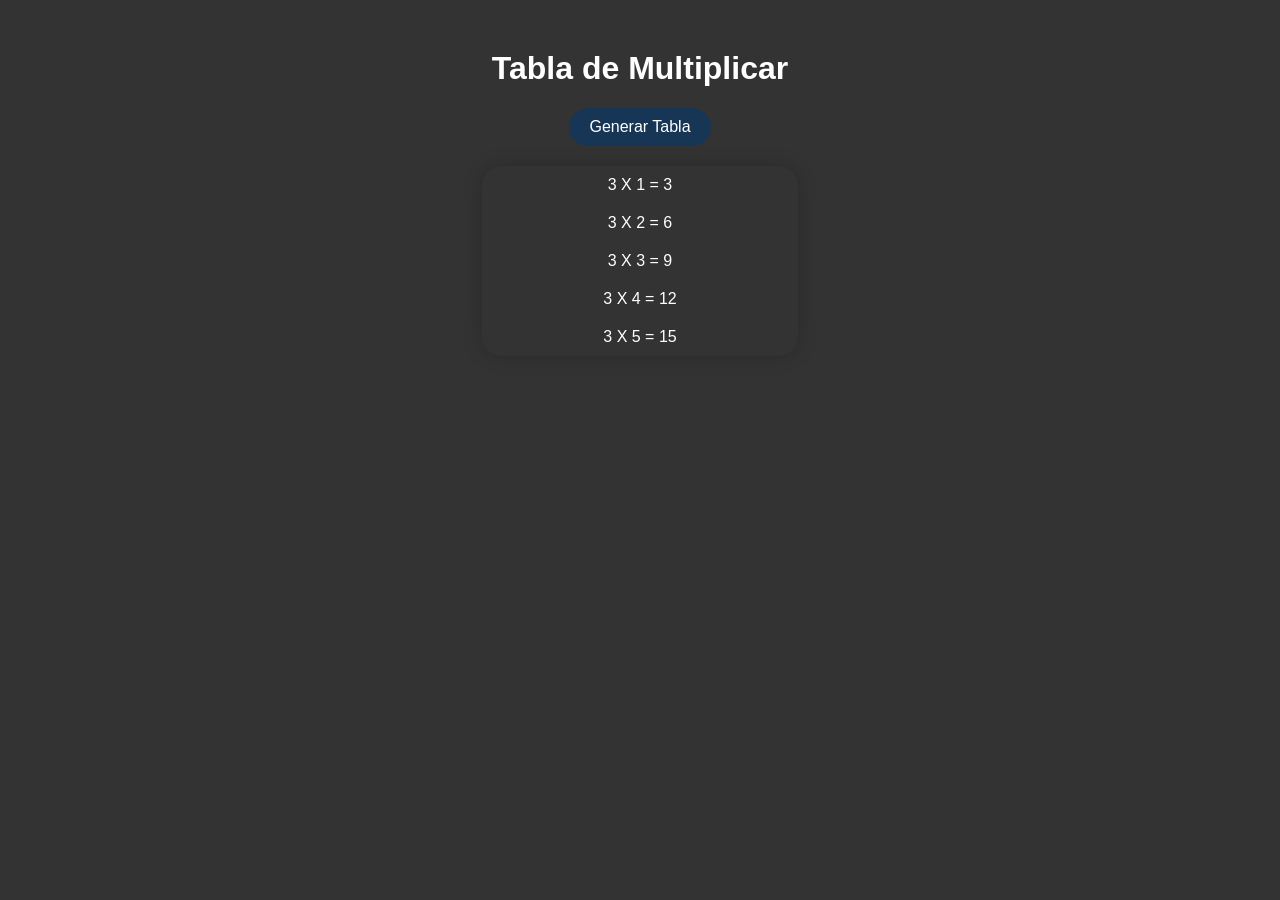
==== multiplicar.html @ b2fc9ee4 "se creo la pagina y se le dio la funcionalidad al boton para generar la tabla" ====
<!DOCTYPE html>
<html>
    <head>
        <meta charset="UTF-8">
        <title>Multiplicar</title>
        <link rel="stylesheet" href="multiplicar.css">
        <script src = "multiplicar.js"></script>
    </head>
    
    <body>
        <h1>Tabla de Multiplicar</h1>
        <input class="botonMultiplicar" type="button" onclick="generarTabla(3)" value="Generar Tabla">
        <div class="tabla" id = "cmpTabla">
            <div class="fila">3 X 1 = 3</div>
            <div class="fila">3 X 2 = 6</div>
            <div class="fila">3 X 3 = 9</div>
            <div class="fila">3 X 4 = 12</div>
            <div class="fila">3 X 5 = 15</div>
        </div>
    </body>
</html>
---- multiplicar.css ----
body{
    font-family: Arial, Helvetica, sans-serif;
    background-color: #333;
    color: #fff;
}
h1{
    text-align: center;
    margin-top: 50px;
}

.botonMultiplicar{
    display: flex;
    justify-content: center;
    margin: 20px auto;
    padding: 10px 20px;
    background-color: #173655;
    color: #ffffff;
    border: none;
    border-radius: 20px;
    cursor: pointer;
    font-size: 16px;
    transition: background-color 0.3s ease;
}
.botonMultiplicar:hover{
    background-color: #0c1f32;
}

.tabla{
    display: flex;
    flex-direction: column;
    justify-content: center;
    margin: 20px auto;
    border-radius: 20px;
    border-color: #f0f0f0;
    border-collapse: collapse;
    width: 25%;
    box-shadow: 0 0 20px rgba(0, 0, 0, 0.198);
}
.fila{
    display: flex;
    justify-content: space-around;
    padding: 10px 0;
}
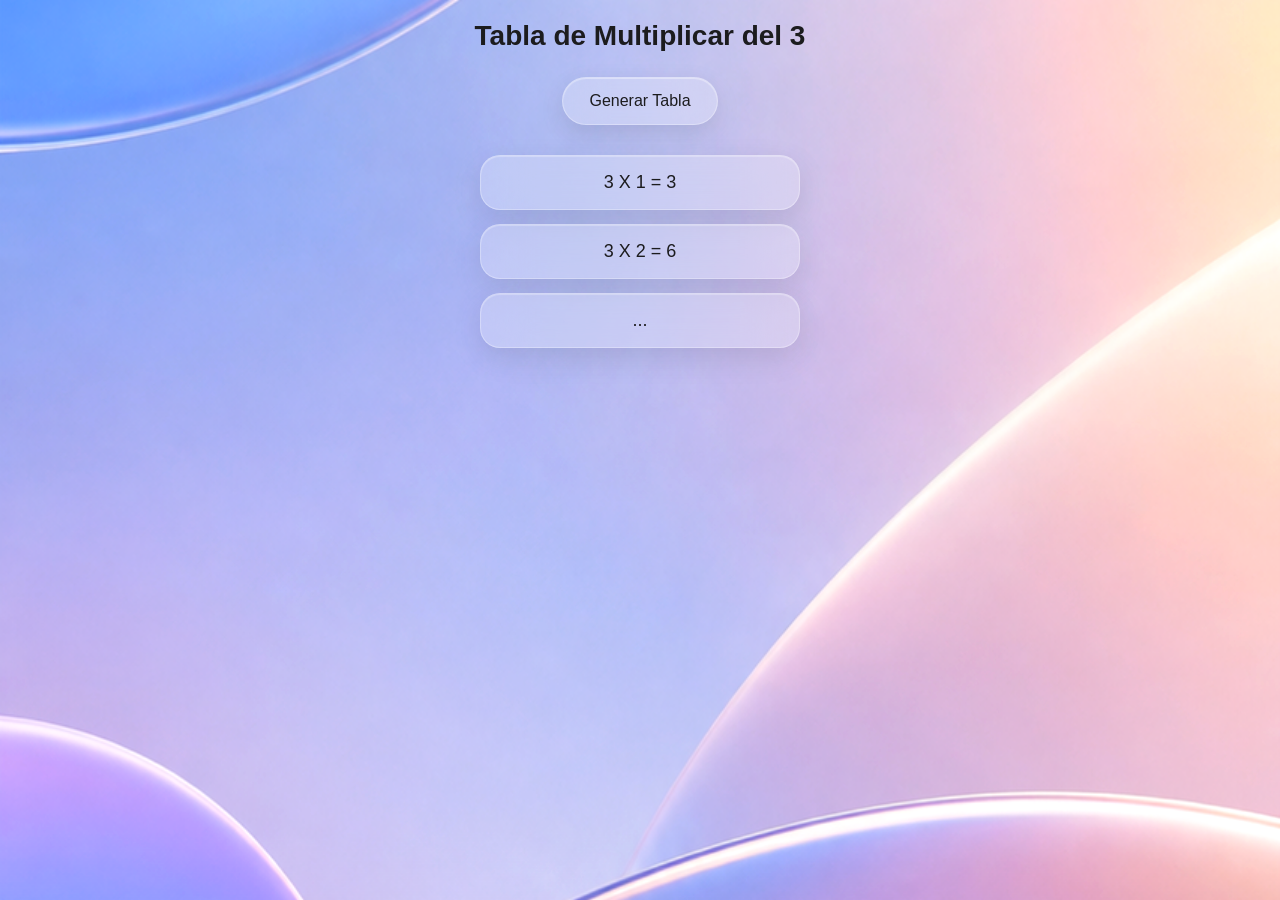
==== commit a7f9cb2e: "se arreglo la vista del modo oscuro de la pagina, cada modo tiene su respectivo fondo..." ====
--- a/multiplicar.html
+++ b/multiplicar.html
@@ -8,14 +8,12 @@
     </head>
     
     <body>
-        <h1>Tabla de Multiplicar</h1>
+        <h1>Tabla de Multiplicar del 3</h1>
         <input class="botonMultiplicar" type="button" onclick="generarTabla(3)" value="Generar Tabla">
-        <div class="tabla" id = "cmpTabla">
+        <div class="tabla" id ="cmpTabla">
             <div class="fila">3 X 1 = 3</div>
             <div class="fila">3 X 2 = 6</div>
-            <div class="fila">3 X 3 = 9</div>
-            <div class="fila">3 X 4 = 12</div>
-            <div class="fila">3 X 5 = 15</div>
+            <div class="fila">...</div>
         </div>
     </body>
 </html>
--- a/multiplicar.css
+++ b/multiplicar.css
@@ -1,43 +1,212 @@
-body{
-    font-family: Arial, Helvetica, sans-serif;
-    background-color: #333;
-    color: #fff;
-}
-h1{
+/* RESET */
+* {
+    margin: 0;
+    padding: 0;
+    box-sizing: border-box;
+}
+
+/* VARIABLES */
+:root {
+    --bg: #f2f2f7;
+    --glass: rgba(255, 255, 255, 0.25);
+    --glass-strong: rgba(255, 255, 255, 0.4);
+    --text: #1c1c1e;
+    --accent: rgba(10, 132, 255, 0.6);
+    --border: rgba(255, 255, 255, 0.3);
+    --shadow: rgba(0, 0, 0, 0.1);
+}
+
+/* MODO OSCURO */
+@media (prefers-color-scheme: dark) {
+    :root {
+        --bg: #000;
+        --glass: rgba(255, 255, 255, 0.08);
+        --glass-strong: rgba(255, 255, 255, 0.12);
+        --text: #ffffff;
+        --accent: rgba(10, 132, 255, 0.7);
+        --border: rgba(255, 255, 255, 0.1);
+        --shadow: rgba(0, 0, 0, 0.5);
+    }
+}
+
+/* BODY */
+body {
+    font-family: -apple-system, BlinkMacSystemFont, "Segoe UI", sans-serif;
+    color: var(--text);
+    padding: 20px;
     text-align: center;
-    margin-top: 50px;
-}
-
-.botonMultiplicar{
-    display: flex;
-    justify-content: center;
-    margin: 20px auto;
-    padding: 10px 20px;
-    background-color: #173655;
-    color: #ffffff;
-    border: none;
-    border-radius: 20px;
+
+    position: relative;
+    min-height: 100vh;
+    overflow-x: hidden;
+
+    /* 🔥 Fallback para evitar pantalla blanca */
+    background-color: var(--bg);
+
+    animation: fadeIn 0.6s ease;
+}
+
+/* 🔥 FONDO CLARO (corregido) */
+body::before {
+    content: "";
+    position: fixed;
+    inset: 0;
+
+    background-image: url("img_pagina_white.png");
+    background-size: cover;
+    background-position: center;
+    background-repeat: no-repeat;
+
+    z-index: -2;
+    opacity: 1;
+    transition: opacity 0.8s ease-in-out;
+    filter: saturate(1.1) contrast(1.05);
+}
+
+/* 🔥 FONDO OSCURO (corregido) */
+body::after {
+    content: "";
+    position: fixed;
+    inset: 0;
+
+    background-image: url("img_pagina_black.png");
+    background-size: cover;
+    background-position: center;
+    background-repeat: no-repeat;
+
+    z-index: -1;
+    opacity: 0;
+    transition: opacity 0.8s ease-in-out;
+    filter: saturate(1.1) contrast(1.05);
+}
+
+/* CAMBIO SUAVE */
+@media (prefers-color-scheme: dark) {
+    body::before {
+        opacity: 0;
+    }
+
+    body::after {
+        opacity: 1;
+    }
+}
+
+/* ANIMACIÓN GENERAL */
+@keyframes fadeIn {
+    from { opacity: 0; transform: translateY(10px);}
+    to { opacity: 1; transform: translateY(0);}
+}
+
+/* TÍTULO */
+h1 {
+    font-size: 28px;
+    font-weight: 600;
+    margin-bottom: 25px;
+}
+
+/* BOTÓN */
+.botonMultiplicar {
+    padding: 14px 26px;
+    font-size: 16px;
+    border-radius: 999px;
+    border: 1px solid var(--border);
+
+    background: var(--glass);
+    backdrop-filter: blur(20px);
+    -webkit-backdrop-filter: blur(20px);
+
+    color: var(--text);
     cursor: pointer;
-    font-size: 16px;
-    transition: background-color 0.3s ease;
-}
-.botonMultiplicar:hover{
-    background-color: #0c1f32;
-}
-
-.tabla{
+    margin-bottom: 30px;
+
+    box-shadow: 
+        0 8px 25px var(--shadow),
+        inset 0 1px 1px rgba(255,255,255,0.4);
+
+    transition: all 0.3s ease;
+}
+
+.botonMultiplicar:hover {
+    transform: translateY(-3px) scale(1.05);
+    background: var(--glass-strong);
+}
+
+.botonMultiplicar:active {
+    transform: scale(0.95);
+    box-shadow: inset 0 2px 6px rgba(0,0,0,0.2);
+}
+
+/* CONTENEDOR */
+.tabla {
     display: flex;
     flex-direction: column;
-    justify-content: center;
-    margin: 20px auto;
+    align-items: center;
+    gap: 14px;
+}
+
+/* FILAS */
+.fila {
+    width: 100%;
+    max-width: 320px;
+    padding: 16px;
     border-radius: 20px;
-    border-color: #f0f0f0;
-    border-collapse: collapse;
-    width: 25%;
-    box-shadow: 0 0 20px rgba(0, 0, 0, 0.198);
-}
-.fila{
-    display: flex;
-    justify-content: space-around;
-    padding: 10px 0;
+
+    background: var(--glass);
+    backdrop-filter: blur(25px);
+    -webkit-backdrop-filter: blur(25px);
+
+    border: 1px solid var(--border);
+
+    box-shadow: 
+        0 10px 30px var(--shadow),
+        inset 0 1px 1px rgba(255,255,255,0.3);
+
+    font-size: 18px;
+    font-weight: 500;
+
+    transition: all 0.35s ease;
+
+    animation: floatUp 0.5s ease both;
+}
+
+/* DELAY */
+.fila:nth-child(1){ animation-delay: 0.05s;}
+.fila:nth-child(2){ animation-delay: 0.1s;}
+.fila:nth-child(3){ animation-delay: 0.15s;}
+.fila:nth-child(4){ animation-delay: 0.2s;}
+.fila:nth-child(5){ animation-delay: 0.25s;}
+
+/* HOVER */
+.fila:hover {
+    transform: translateY(-6px) scale(1.03);
+    background: var(--glass-strong);
+}
+
+/* ANIMACIÓN */
+@keyframes floatUp {
+    from {
+        opacity: 0;
+        transform: translateY(20px) scale(0.95);
+    }
+    to {
+        opacity: 1;
+        transform: translateY(0) scale(1);
+    }
+}
+
+/* RESPONSIVE */
+@media (max-width: 600px) {
+    h1 {
+        font-size: 22px;
+    }
+
+    .botonMultiplicar {
+        width: 100%;
+        font-size: 15px;
+    }
+
+    .fila {
+        font-size: 16px;
+        max-width: 100%;
+    }
 }
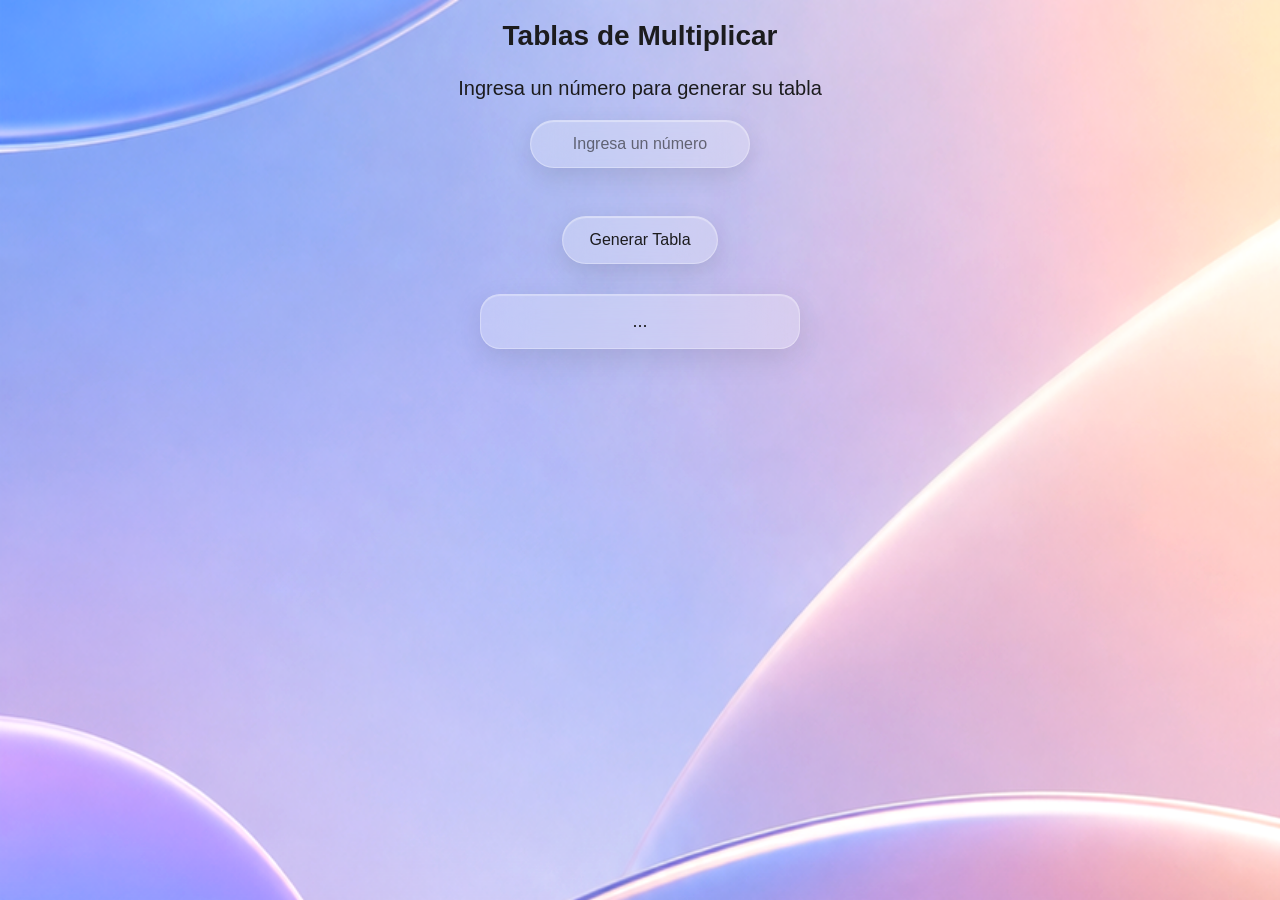
==== commit f0783c05: "se pusieron las funcionalidades de recivir el input del usuario para generar su tabla, se colocaron " ====
--- a/multiplicar.html
+++ b/multiplicar.html
@@ -8,11 +8,25 @@
     </head>
     
     <body>
-        <h1>Tabla de Multiplicar del 3</h1>
-        <input class="botonMultiplicar" type="button" onclick="generarTabla(3)" value="Generar Tabla">
+        <h1>Tablas de Multiplicar</h1>
+        <h2>Ingresa un número para generar su tabla</h2>
+
+        <div class="input-container">
+            <input 
+            id = "cmpNumero"
+            type="number" 
+            class="inputNumero" 
+            placeholder="Ingresa un número"
+            min="1">
+        </div>
+
+        <div class="mensajeError" id="mensajeError">
+            Ingresa un número válido
+        </div>
+    
+        <input class="botonMultiplicar" type="button" onclick="generarDesdeInput()" value="Generar Tabla">
+
         <div class="tabla" id ="cmpTabla">
-            <div class="fila">3 X 1 = 3</div>
-            <div class="fila">3 X 2 = 6</div>
             <div class="fila">...</div>
         </div>
     </body>
--- a/multiplicar.css
+++ b/multiplicar.css
@@ -103,6 +103,11 @@
     font-weight: 600;
     margin-bottom: 25px;
 }
+h2 {
+    font-size: 20px;
+    font-weight: 500;
+    margin-bottom: 20px;
+}
 
 /* BOTÓN */
 .botonMultiplicar {
@@ -209,4 +214,106 @@
         font-size: 16px;
         max-width: 100%;
     }
+}
+
+/* CONTENEDOR DEL INPUT */
+.input-container {
+    display: flex;
+    justify-content: center;
+    margin-bottom: 20px;
+    margin: auto;
+}
+
+/* INPUT ESTILO BURBUJA */
+.inputNumero {
+    width: 220px;
+    padding: 14px 18px;
+    border-radius: 999px;
+    border: 1px solid var(--border);
+
+    background: var(--glass);
+    backdrop-filter: blur(20px);
+    -webkit-backdrop-filter: blur(20px);
+
+    color: var(--text);
+    font-size: 16px;
+    text-align: center;
+
+    outline: none;
+
+    box-shadow: 
+        0 8px 25px var(--shadow),
+        inset 0 1px 1px rgba(255,255,255,0.4);
+
+    transition: all 0.3s ease;
+}
+
+/* PLACEHOLDER */
+.inputNumero::placeholder {
+    color: var(--text);
+    opacity: 0.6;
+}
+
+/* HOVER */
+.inputNumero:hover {
+    transform: scale(1.03);
+    background: var(--glass-strong);
+}
+
+/* FOCUS (cuando escribes) */
+.inputNumero:focus {
+    transform: scale(1.05);
+    border-color: var(--accent);
+    box-shadow: 
+        0 10px 30px var(--shadow),
+        0 0 0 2px rgba(10,132,255,0.3);
+}
+
+/* Quitar flechas en algunos navegadores */
+input[type=number]::-webkit-inner-spin-button, 
+input[type=number]::-webkit-outer-spin-button {
+    -webkit-appearance: none;
+    margin: 0;
+}
+
+input[type=number] {
+    appearance: textfield;
+}
+
+/* MENSAJE DE ERROR */
+.mensajeError {
+    margin-top: 10px;
+    padding: 10px 16px;
+    border-radius: 12px;
+
+    background: rgba(255, 59, 48, 0.15);
+    color: #ff3b30;
+
+    font-size: 14px;
+    font-weight: 500;
+
+    backdrop-filter: blur(10px);
+    -webkit-backdrop-filter: blur(10px);
+
+    border: 1px solid rgba(255, 59, 48, 0.3);
+
+    opacity: 0;
+    transform: translateY(-5px);
+    transition: all 0.3s ease;
+
+    pointer-events: none;
+}
+
+/* CUANDO SE MUESTRA */
+.mensajeError.activo {
+    opacity: 1;
+    transform: translateY(0);
+}
+
+/* INPUT ERROR */
+.inputNumero.error {
+    border-color: #ff3b30;
+    box-shadow: 
+        0 0 0 2px rgba(255, 59, 48, 0.3),
+        0 8px 25px var(--shadow);
 }
